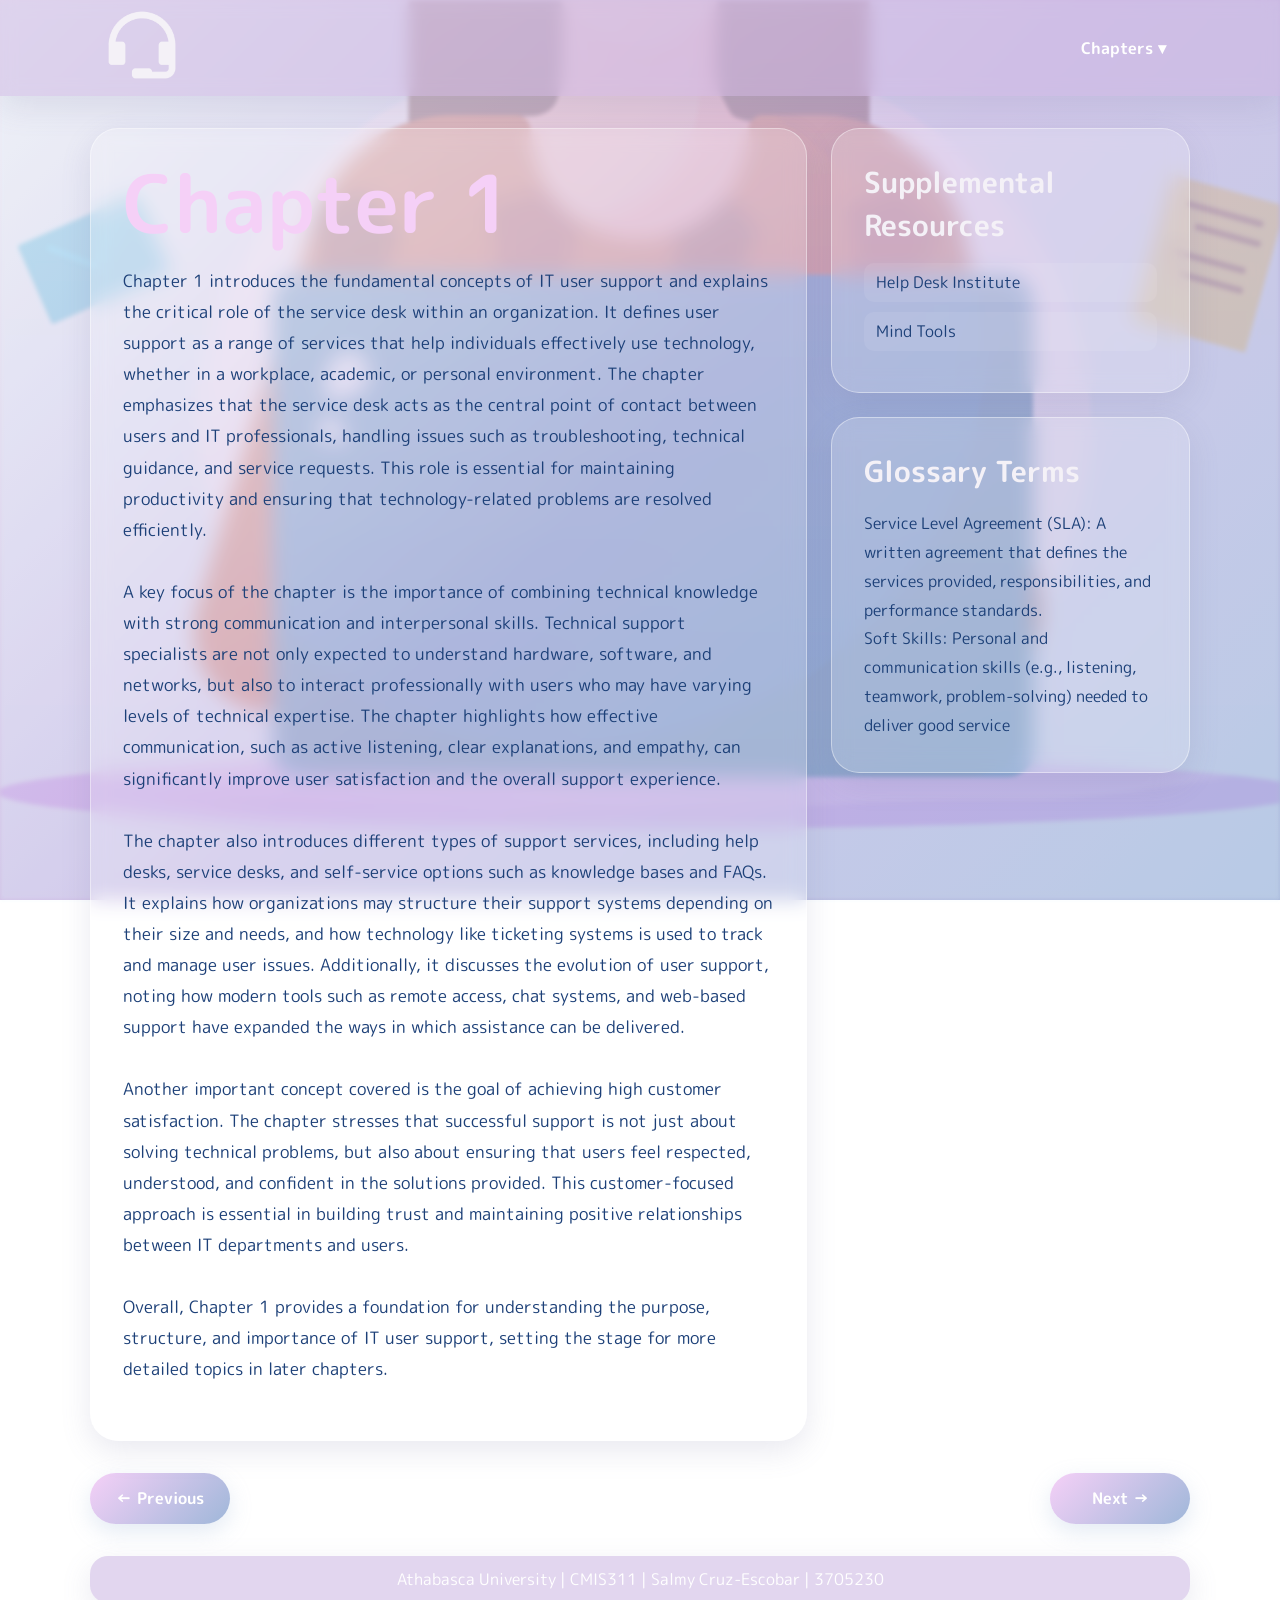
==== Chapters/Chapter1.html @ a5833d77 "Add files via upload" ====
<!DOCTYPE html>
<html lang="en">
<head>
  <link rel="icon" href="../favicon.ico">
  <meta charset="UTF-8" />
  <meta http-equiv="X-UA-Compatible" content="IE=edge" />
  <meta name="viewport" content="width=device-width, initial-scale=1.0" />
  <title>Chapter 1</title>
  <link rel="stylesheet" href="../Styling/chapters/Chapter1.css" />
  <link rel="stylesheet" href="https://fonts.googleapis.com/css?family=M+PLUS+Rounded+1c" />
</head>

<body>
  <header>
    <nav>
      <a href="../Index.html">
        <img src="../images/Logo_pearly-white.png" alt="MySite logo" class="Logo1Clean" />
      </a>
      <ul>
        <li class="dropdown">
          <button class="dropdown-toggle" type="button">Chapters ▾</button>
          <ul class="dropdown-menu">
            <li><a href="Chapter1.html">Chapter 1</a></li>
            <li><a href="Chapter2.html">Chapter 2</a></li>
            <li><a href="Chapter3.html">Chapter 3</a></li>
            <li><a href="Chapter4.html">Chapter 4</a></li>
            <li><a href="Chapter5.html">Chapter 5</a></li>
            <li><a href="Chapter6.html">Chapter 6</a></li>
            <li><a href="Chapter7.html">Chapter 7</a></li>
            <li><a href="Chapter8.html">Chapter 8</a></li>
            <li><a href="Chapter9.html">Chapter 9</a></li>
          </ul>
        </li>
      </ul>
    </nav>
  </header>

  <div class="page-width">
    <main id="home" class="hero">
      <section class="hero-text">
        <h1><span>Chapter 1</span></h1>
        <p>
          Chapter 1 introduces the fundamental concepts of IT user support and explains the critical role of the service desk within an organization. 
          It defines user support as a range of services that help individuals effectively use technology, whether in a workplace, academic, or personal environment. 
          The chapter emphasizes that the service desk acts as the central point of contact between users and IT professionals, handling issues such as troubleshooting, 
          technical guidance, and service requests. This role is essential for maintaining productivity and ensuring that technology-related problems are resolved efficiently.
          <br>
          <br>
          A key focus of the chapter is the importance of combining technical knowledge with strong communication and interpersonal skills.
          Technical support specialists are not only expected to understand hardware, software, and networks, 
          but also to interact professionally with users who may have varying levels of technical expertise. 
          The chapter highlights how effective communication, such as active listening, clear explanations, 
          and empathy, can significantly improve user satisfaction and the overall support experience.
          <br>
          <br>
          The chapter also introduces different types of support services, including help desks, service desks, 
          and self-service options such as knowledge bases and FAQs. 
          It explains how organizations may structure their support systems depending on their size and needs, 
          and how technology like ticketing systems is used to track and manage user issues. Additionally, 
          it discusses the evolution of user support, noting how modern tools such as remote access, chat systems, 
          and web-based support have expanded the ways in which assistance can be delivered.
          <br>
          <br>
          Another important concept covered is the goal of achieving high customer satisfaction. 
          The chapter stresses that successful support is not just about solving technical problems, 
          but also about ensuring that users feel respected, understood, and confident in the solutions provided. 
          This customer-focused approach is essential in building trust and maintaining positive relationships between IT departments and users.
          <br>
          <br>
          Overall, Chapter 1 provides a foundation for understanding the purpose, structure, and importance of IT user support, setting the stage for more detailed topics in later chapters.
        </p>
      </section>

      <div class="side-column">
        <aside class="side-block">
          <h2>Supplemental Resources</h2>
          <ul class="quick-links">
            <li><a href="https://www.thinkhdi.com/about" target="_blank">Help Desk Institute</a></li>
            <li><a href="https://www.mindtools.com/about-us/our-story/" target="_blank">Mind Tools</a></li>
          </ul>
        </aside>

        <aside class="side-block secondary-block">
          <h2>Glossary Terms</h2>
          <p>
            Service Level Agreement (SLA): A written agreement that defines the services provided, responsibilities, and performance standards.
            <br>
            Soft Skills: Personal and communication skills (e.g., listening, teamwork, problem-solving) needed to deliver good service
          </p>
        </aside>
      </div>
    </main>

    <div class="chapter-nav">
      <a href="../Index.html" class="nav-btn">← Previous</a>
      <a href="Chapter2.html" class="nav-btn">Next →</a>
    </div>
  </div>

  <footer id="contact">
    <p>Athabasca University | CMIS311 | Salmy Cruz-Escobar | 3705230</p>
  </footer>
</body>
</html>
---- Styling/chapters/Chapter1.css ----
:root {
  --lavender: #cbb4e2;
  --pastel-blue: #9fb7d9;
  --pearl-white: #f4f1f7;
  --muted-teal: #a8c6d0;
  --icy-aqua: #c7e3ea;
  --accent-pink: #f5d0f7;

  --teal: #86f0ef;
  --purple: #a797e8;

  --text-dark: #1d4078;
  --white: #ffffff;

  --header-glass: rgba(203, 180, 226, 0.5);
  --card-glass: rgba(255, 255, 255, 0.18);
  --card-border: rgba(255, 255, 255, 0.42);

  --shadow: 0 10px 30px rgba(120, 120, 160, 0.16);
  --glow: 0 0 18px rgba(245, 208, 247, 0.55),
          0 0 28px rgba(159, 183, 217, 0.35),
          0 0 42px rgba(199, 227, 234, 0.28);
}

* {
  margin: 0;
  padding: 0;
  box-sizing: border-box;
  font-family: "M PLUS Rounded 1c", sans-serif;
}

html {
  scroll-behavior: smooth;
}

/* Background */
body {
  min-height: 100vh;
  display: flex;
  flex-direction: column;
  color: var(--text-dark);
  background: linear-gradient(
    135deg,
    #f4f1f7 0%,
    #cbb4e2 20%,
    #9fb7d9 45%,
    #c7e3ea 65%,
    #f5d0f7 82%,
    #f4f1f7 100%
  );
  background-size: 250% 250%;
  background-attachment: fixed;
  animation: auroraFlow 18s ease-in-out infinite;
}

@keyframes auroraFlow {
  0% { background-position: 0% 50%; }
  50% { background-position: 100% 50%; }
  100% { background-position: 0% 50%; }
}

body::before {
  content: "";
  position: fixed;
  inset: 0;
  background:
    linear-gradient(
      rgba(255, 255, 255, 0.35),
      rgba(255, 255, 255, 0.15)
    ),
    url("../../images/umm-e-hani-ali-MGbGw74KXG4-unsplash.jpg") center / cover no-repeat;
  opacity: 0.3;
  z-index: -1;
  pointer-events: none;
  filter: blur(2px) saturate(120%);
}

/* Header */
header {
  background: var(--header-glass);
  backdrop-filter: blur(8px);
  -webkit-backdrop-filter: blur(8px);
  box-shadow: var(--shadow);
  position: sticky;
  top: 0;
  z-index: 1000;
}

header nav {
  display: flex;
  width: 84%;
  margin: auto;
  padding: 5px 0;
  align-items: center;
  justify-content: space-between;
}

header img {
  width: 5rem;
  height: auto;
}

header nav ul {
  display: flex;
  gap: 0.8rem;
  flex-wrap: wrap;
}

header nav ul li {
  list-style: none;
}

header nav ul li a {
  color: var(--pearl-white);
  text-decoration: none;
  font-weight: bold;
  transition: 0.25s ease;
}

header nav ul li a:hover {
  color: var(--accent-pink);
}

/* Dropdown */
.dropdown {
  position: relative;
}

.dropdown-toggle {
  background: none;
  border: none;
  color: var(--white);
  font-weight: bold;
  font-size: 1rem;
  cursor: pointer;
  padding: 0.4rem 0.75rem;
  border-radius: 12px;
  transition: 0.25s ease;
  font-family: "M PLUS Rounded 1c", sans-serif;
}

.dropdown-toggle:hover {
  color: var(--accent-pink);
  background: rgba(255, 255, 255, 0.12);
}

.dropdown-menu {
  position: absolute;
  top: 120%;
  right: 0;
  min-width: 180px;
  background: rgba(255, 255, 255, 0.22);
  border: 1px solid rgba(255, 255, 255, 0.35);
  border-radius: 18px;
  backdrop-filter: blur(12px);
  -webkit-backdrop-filter: blur(12px);
  box-shadow: var(--shadow);
  padding: 0.5rem 0;
  display: none;
  flex-direction: column;
  z-index: 2000;
}

.dropdown-menu li {
  list-style: none;
}

.dropdown-menu li a {
  display: block;
  padding: 0.75rem 1rem;
  color: var(--white);
  text-decoration: none;
  font-weight: 600;
  transition: 0.25s ease;
}

.dropdown-menu li a:hover {
  background: rgba(255, 255, 255, 0.12);
  color: var(--accent-pink);
}

.dropdown:hover .dropdown-menu {
  display: flex;
}

.dropdown:focus-within .dropdown-menu {
  display: flex;
}

/* Layout */
.page-width {
  width: min(1100px, 92%);
  margin: 0 auto;
  flex: 1;
  display: flex;
  flex-direction: column;
}

.hero {
  display: grid;
  grid-template-columns: minmax(0, 2fr) minmax(280px, 1fr);
  gap: 1.5rem;
  align-items: stretch;
  margin-top: 2rem;
  margin-bottom: 2rem;
}

.hero-text,
.side-block {
  width: 100%;
  padding: 2rem;
  border-radius: 28px;
  background: var(--card-glass);
  border: 1px solid var(--card-border);
  backdrop-filter: blur(10px);
  -webkit-backdrop-filter: blur(10px);
  box-shadow: var(--shadow);
}

.hero-text {
  min-height: clamp(320px, 50vh, 460px);
}

.hero-text h1 {
  font-size: clamp(2.8rem, 7vw, 5rem);
  line-height: 1.05;
  color: var(--pearl-white);
  margin-bottom: 1.25rem;
}

.hero-text h1 span {
  color: var(--accent-pink);
}

.hero-text p {
  font-size: 1.08rem;
  line-height: 1.8;
  margin-bottom: 1.5rem;
}

.side-column {
  display: flex;
  flex-direction: column;
  gap: 1.5rem;
}

.side-block {
  min-height: 220px;
}

.side-block h2 {
  font-size: 1.8rem;
  color: var(--pearl-white);
  margin-bottom: 1rem;
}

.side-block p {
  font-size: 1rem;
  line-height: 1.8;
}

.secondary-block {
  min-height: 180px;
}

.quick-links {
  list-style: none;
  padding: 0;
}

.quick-links li {
  margin-bottom: 0.6rem;
}

.quick-links a {
  color: var(--text-dark);
  text-decoration: none;
  font-weight: auto;
  transition: 0.25s ease;
  display: block;
  padding: 0.5rem 0.75rem;
  border-radius: 10px;
  background: rgba(255, 255, 255, 0.08);
}

.quick-links a:hover {
  background: rgba(255, 255, 255, 0.18);
  color: var(--purple);
  text-decoration: underline;
}

/* Chapter nav buttons */
.chapter-nav {
  display: flex;
  justify-content: space-between;
  gap: 1rem;
  margin-top: auto;
  margin-bottom: 1rem;
}

.nav-btn {
  display: inline-block;
  min-width: 140px;
  text-align: center;
  text-decoration: none;
  color: var(--white);
  background: linear-gradient(135deg, var(--accent-pink), var(--pastel-blue));
  padding: 0.85rem 1.4rem;
  border-radius: 999px;
  font-weight: 700;
  box-shadow: 0 8px 22px rgba(159, 183, 217, 0.28);
  transition: 0.25s ease;
}

.nav-btn:hover {
  transform: translateY(-2px);
  box-shadow: 0 12px 28px rgba(203, 180, 226, 0.32);
}

/* Footer */
footer {
  width: min(1100px, 92%);
  margin: 1rem auto;
  text-align: center;
  background: rgba(203, 180, 226, 0.55);
  color: var(--white);
  padding: 0.75rem;
  border-radius: 18px;
  backdrop-filter: blur(10px);
  -webkit-backdrop-filter: blur(10px);
  box-shadow: var(--shadow);
}

/* Responsive */
@media (max-width: 900px) {
  .hero {
    grid-template-columns: 1fr;
  }

  .hero-text,
  .side-block {
    min-height: auto;
  }
}

@media (max-width: 600px) {
  header nav {
    width: 92%;
  }

  header img {
    width: 78px;
  }

  .hero {
    margin-top: 2rem;
    gap: 1rem;
  }

  .hero-text,
  .side-block {
    padding: 1.25rem;
    border-radius: 22px;
  }

  .hero-text h1 {
    font-size: clamp(2.2rem, 10vw, 3.4rem);
  }

  .hero-text p,
  .side-block p {
    font-size: 0.98rem;
    line-height: 1.7;
  }

  .side-block h2 {
    font-size: 1.5rem;
  }

  .chapter-nav {
    flex-direction: column;
  }

  .nav-btn {
    width: 100%;
  }
}
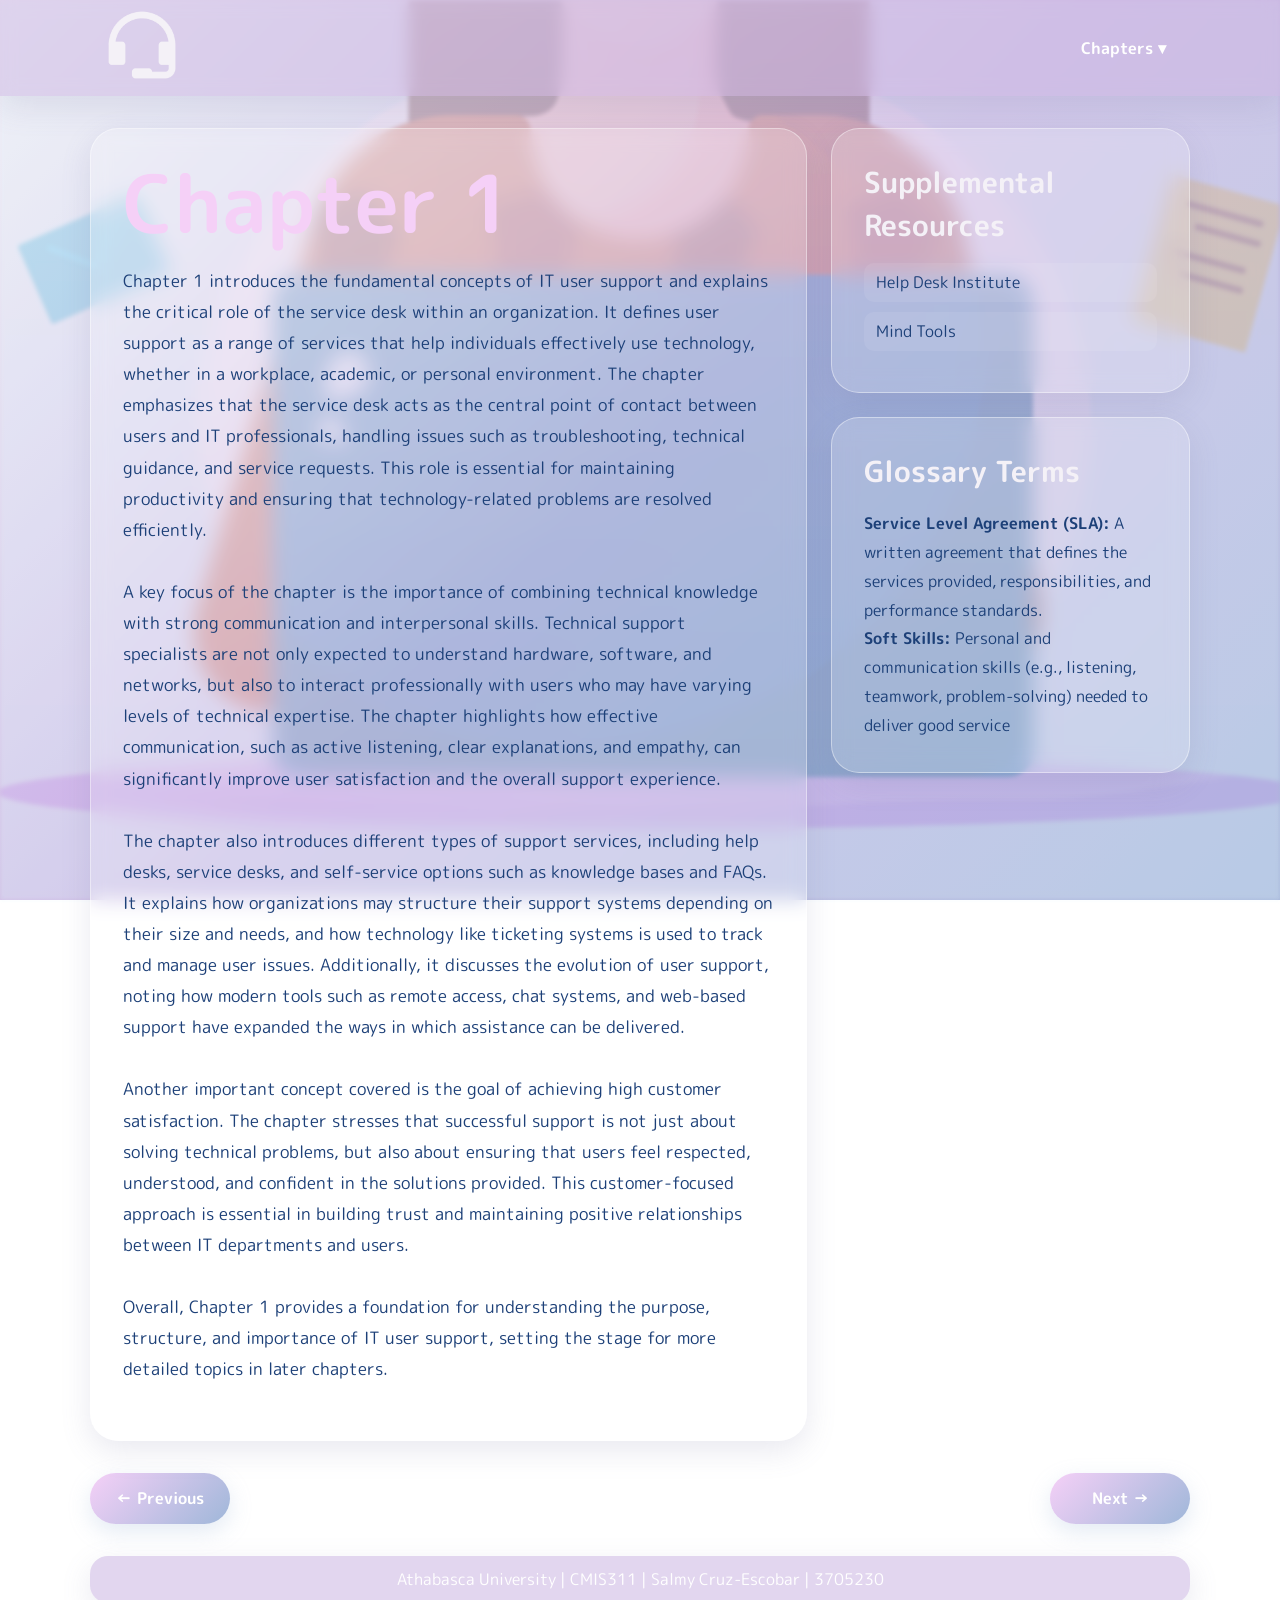
==== commit 3a6f8ad9: "Update Chapter1.html" ====
--- a/Chapters/Chapter1.html
+++ b/Chapters/Chapter1.html
@@ -13,7 +13,7 @@
 <body>
   <header>
     <nav>
-      <a href="../Index.html">
+      <a href="../index.html">
         <img src="../images/Logo_pearly-white.png" alt="MySite logo" class="Logo1Clean" />
       </a>
       <ul>
@@ -83,16 +83,16 @@
         <aside class="side-block secondary-block">
           <h2>Glossary Terms</h2>
           <p>
-            Service Level Agreement (SLA): A written agreement that defines the services provided, responsibilities, and performance standards.
+            <strong>Service Level Agreement (SLA):</strong> A written agreement that defines the services provided, responsibilities, and performance standards.
             <br>
-            Soft Skills: Personal and communication skills (e.g., listening, teamwork, problem-solving) needed to deliver good service
+            <strong>Soft Skills:</strong> Personal and communication skills (e.g., listening, teamwork, problem-solving) needed to deliver good service
           </p>
         </aside>
       </div>
     </main>
 
     <div class="chapter-nav">
-      <a href="../Index.html" class="nav-btn">← Previous</a>
+      <a href="../index.html" class="nav-btn">← Previous</a>
       <a href="Chapter2.html" class="nav-btn">Next →</a>
     </div>
   </div>
@@ -101,4 +101,4 @@
     <p>Athabasca University | CMIS311 | Salmy Cruz-Escobar | 3705230</p>
   </footer>
 </body>
-</html>+</html>
